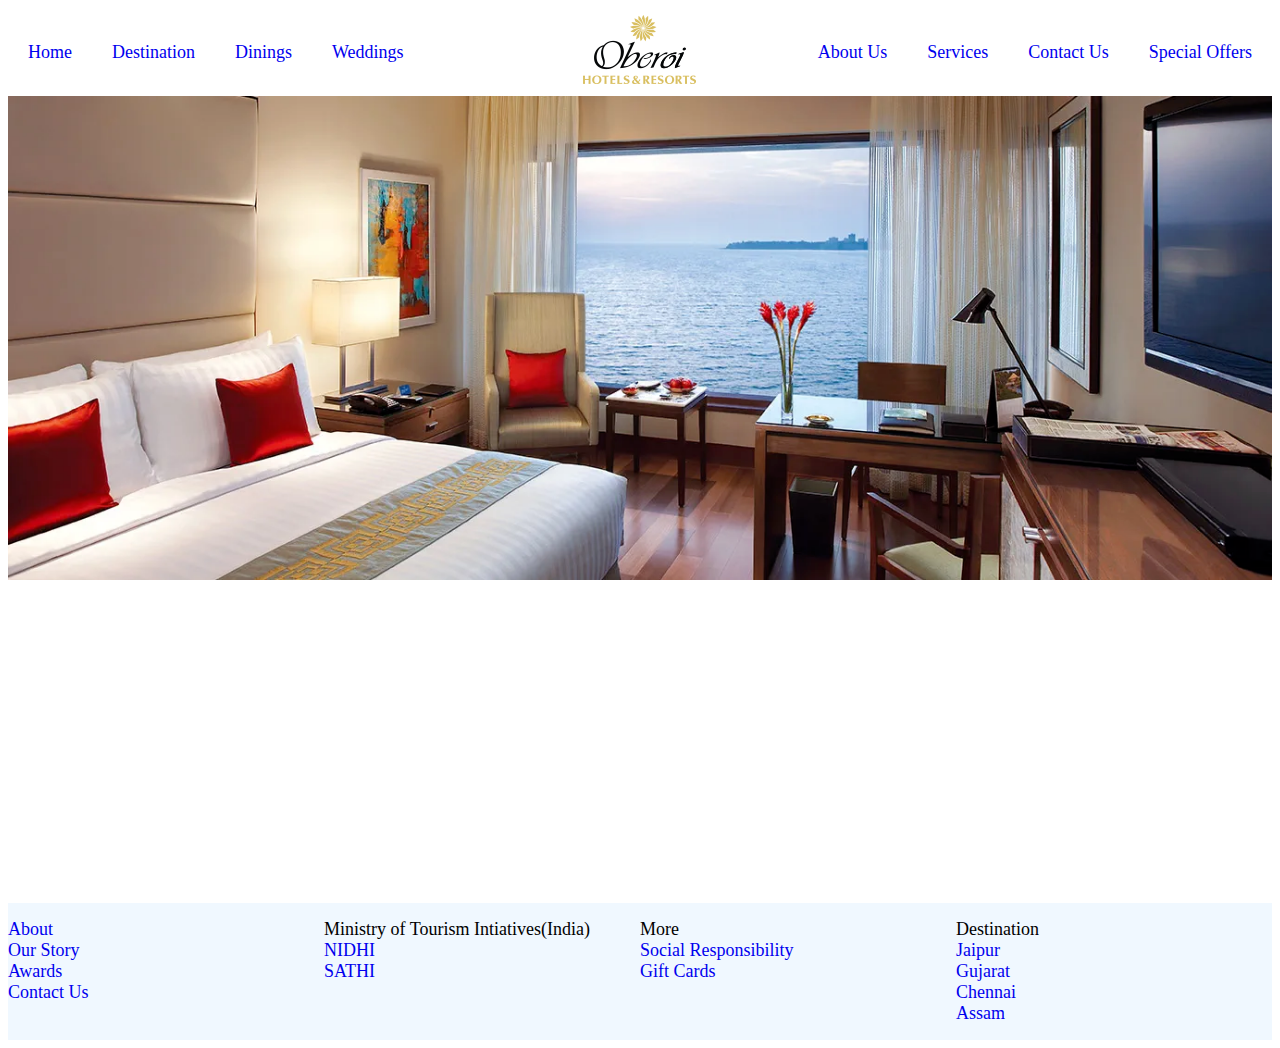
==== index.html @ 2071b641 "initial commit" ====
<!DOCTYPE html>
<html lang="en">
<head>
    <meta charset="UTF-8">
    <meta http-equiv="X-UA-Compatible" content="IE=edge">
    <meta name="viewport" content="width=device-width, initial-scale=1.0">
    <script src="./header.js"></script>
    <title>Document</title>
    <style>
        .banner img {
    width: 100%;
}
iframe {
    width: 100%;
}


    </style>


</head>
<body>
    <my-header></my-header>
    
    <div class="banner">
        <img src="1366x523-Mumbai-the-urban-escape.png">
        </div>
        
        <div>
        
        <iframe width="560" height="315" src="https://www.youtube.com/embed/fkfipfP7ZaA" title="YouTube video player" frameborder="0" allow="accelerometer; autoplay=1&mute=1; clipboard-write; encrypted-media; gyroscope; picture-in-picture" allowfullscreen></iframe>
        </div>

    <my-footer></my-footer>
</body>
</html>
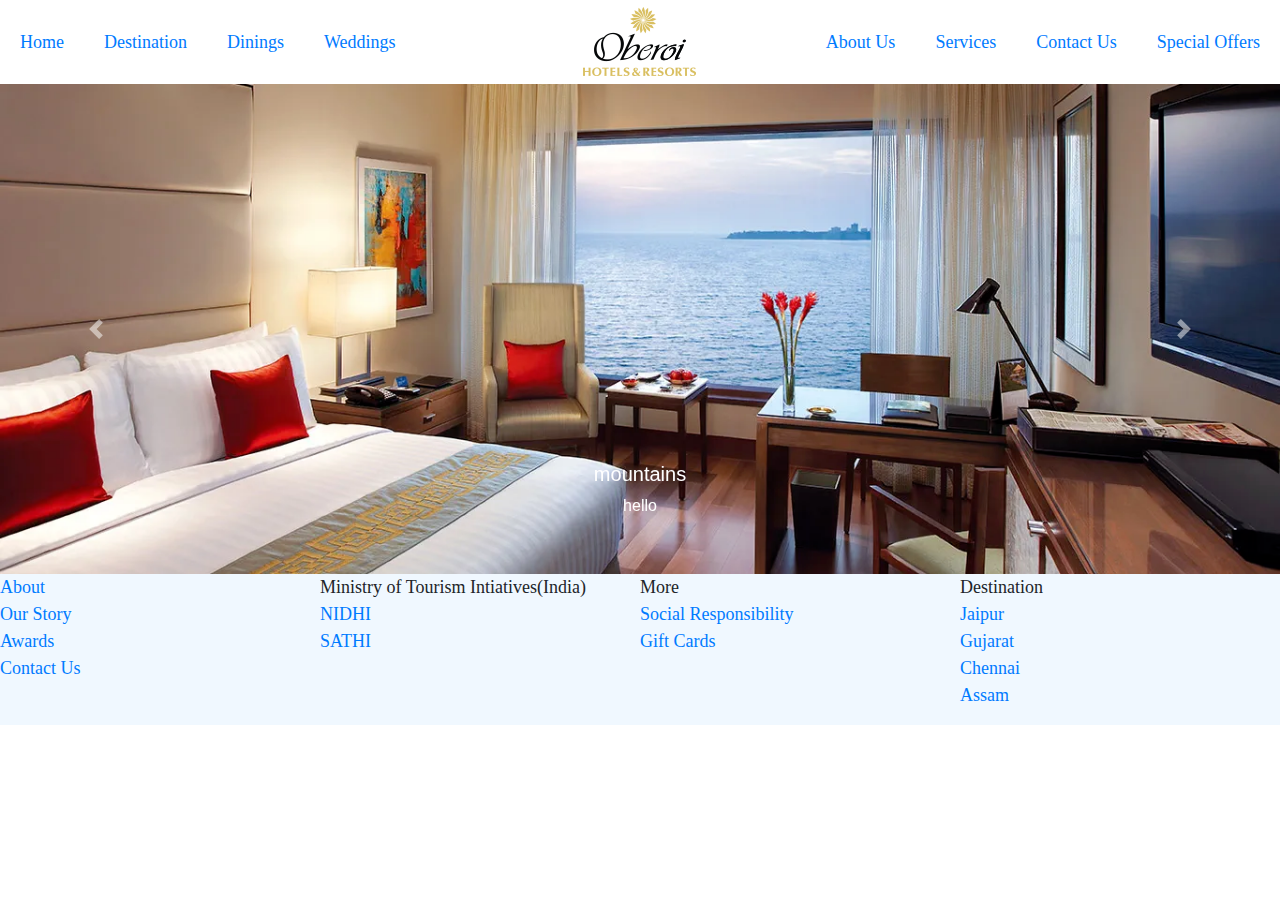
==== commit 527c2fe0: "modify" ====
--- a/index.html
+++ b/index.html
@@ -5,8 +5,14 @@
     <meta http-equiv="X-UA-Compatible" content="IE=edge">
     <meta name="viewport" content="width=device-width, initial-scale=1.0">
     <script src="./header.js"></script>
+    <link rel="stylesheet" href="https://maxcdn.bootstrapcdn.com/bootstrap/4.5.0/css/bootstrap.min.css">
+        <link rel="stylesheet" href="https://stackpath.bootstrapcdn.com/font-awesome/4.7.0/css/font-awesome.min.css">
+        <script src="https://ajax.googleapis.com/ajax/libs/jquery/3.5.1/jquery.min.js"></script>
+        <script src="https://cdnjs.cloudflare.com/ajax/libs/popper.js/1.16.0/umd/popper.min.js"></script>
+        <script src="https://maxcdn.bootstrapcdn.com/bootstrap/4.5.0/js/bootstrap.min.js"></script> 
+		
     <title>Document</title>
-    <style>
+   <!-- <style>
         .banner img {
     width: 100%;
 }
@@ -32,5 +38,65 @@
         </div>
 
     <my-footer></my-footer>
+</body>-->
+
+
+</head>
+<body>
+    <my-header></my-header>
+        <div class="carousel-slide" 
+             data-touch="true" 
+             id="mycarousel" 
+             data-ride="carousel">
+                <ol class="carousel-indicators">
+                    <li data-target="#mycarousel" data-slide-to="0"></li>
+                    <li data-target="#mycarousel" data-slide-to="1"></li>
+                    <li data-target="#mycarousel" data-slide-to="2"></li>
+                    <li data-target="#mycarousel" data-slide-to="3"></li>
+                    
+                </ol>
+                <div class="carousel-inner" data-interval="100">
+                    <div class="carousel-item active">
+                        <img src="1366x523-Mumbai-the-urban-escape.png " class="w-100">
+                        <div class="carousel-caption">
+                            <h5>mountains</h5>
+                            <p>hello</p>
+                        </div>
+                    </div>
+
+                    <div class="carousel-item ">
+                        <img src="1366x523-Mumbai-the-urban-escape.png " class="w-100">
+                        <div class="carousel-caption">
+                            <h5>lake</h5>
+                            <p>hello</p>
+                        </div>
+                    </div>
+
+                    <div class="carousel-item ">
+                        <img src="1366x523-Mumbai-the-urban-escape.png " class="w-100">
+                        <div class="carousel-caption">
+                            <h5>himalay</h5>
+                            <p>hello</p>
+                        </div>
+                    </div>
+
+                    <div class="carousel-item">
+                        <img src="1366x523-Mumbai-the-urban-escape.png " class="w-100">
+                        <div class="carousel-caption">
+                            <h5>waterfall</h5>
+                            <p>hello</p>
+                        </div>
+                    </div>
+
+                    <a href="#mycarousel" class="carousel-control-prev " data-slide="prev">
+                        <div class="carousel-control-prev-icon spa"></div>
+                        </a>
+                        <a href="#mycarousel" class="carousel-control-next" data-slide="next">
+                        <div class="carousel-control-next-icon spa"></div>
+                        </a>
+
+                </div>
+        </div>
+    <my-footer></my-footer>
 </body>
 </html>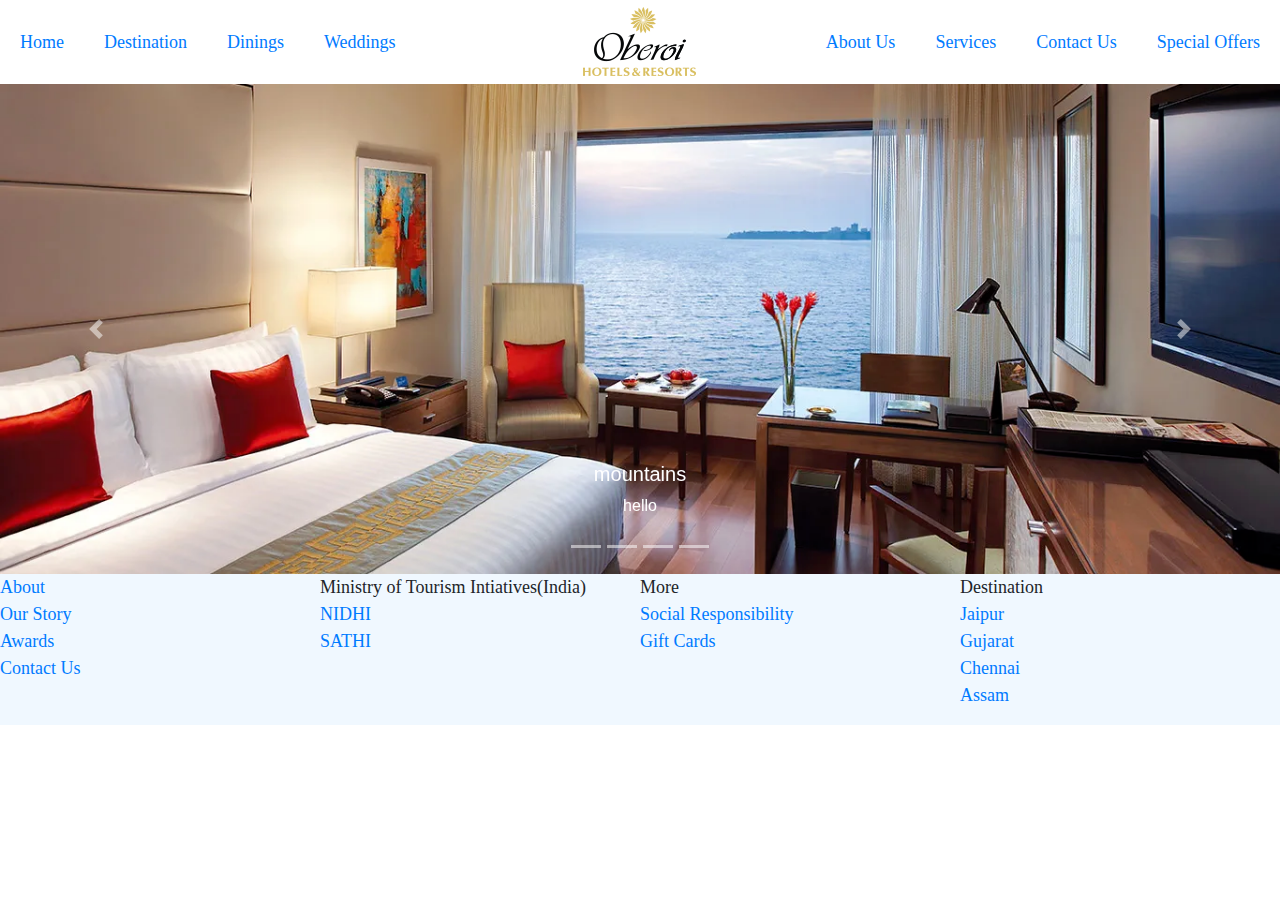
==== commit 25043877: "modify" ====
--- a/index.html
+++ b/index.html
@@ -44,18 +44,19 @@
 </head>
 <body>
     <my-header></my-header>
-        <div class="carousel-slide" 
+        <div class="carousel slide carousel-fade" 
              data-touch="true" 
              id="mycarousel" 
              data-ride="carousel">
-                <ol class="carousel-indicators">
-                    <li data-target="#mycarousel" data-slide-to="0"></li>
-                    <li data-target="#mycarousel" data-slide-to="1"></li>
-                    <li data-target="#mycarousel" data-slide-to="2"></li>
-                    <li data-target="#mycarousel" data-slide-to="3"></li>
-                    
-                </ol>
-                <div class="carousel-inner" data-interval="100">
+             <ol class="carousel-indicators">
+				<li data-target="#mycarousel" data-slide-to="0"></li>
+				<li data-target="#mycarousel" data-slide-to="1"></li>
+				<li data-target="#mycarousel" data-slide-to="2"></li>
+				<li data-target="#mycarousel" data-slide-to="3"></li>
+				
+			</ol>
+               
+                <div class="carousel-inner " data-interval="100">
                     <div class="carousel-item active">
                         <img src="1366x523-Mumbai-the-urban-escape.png " class="w-100">
                         <div class="carousel-caption">
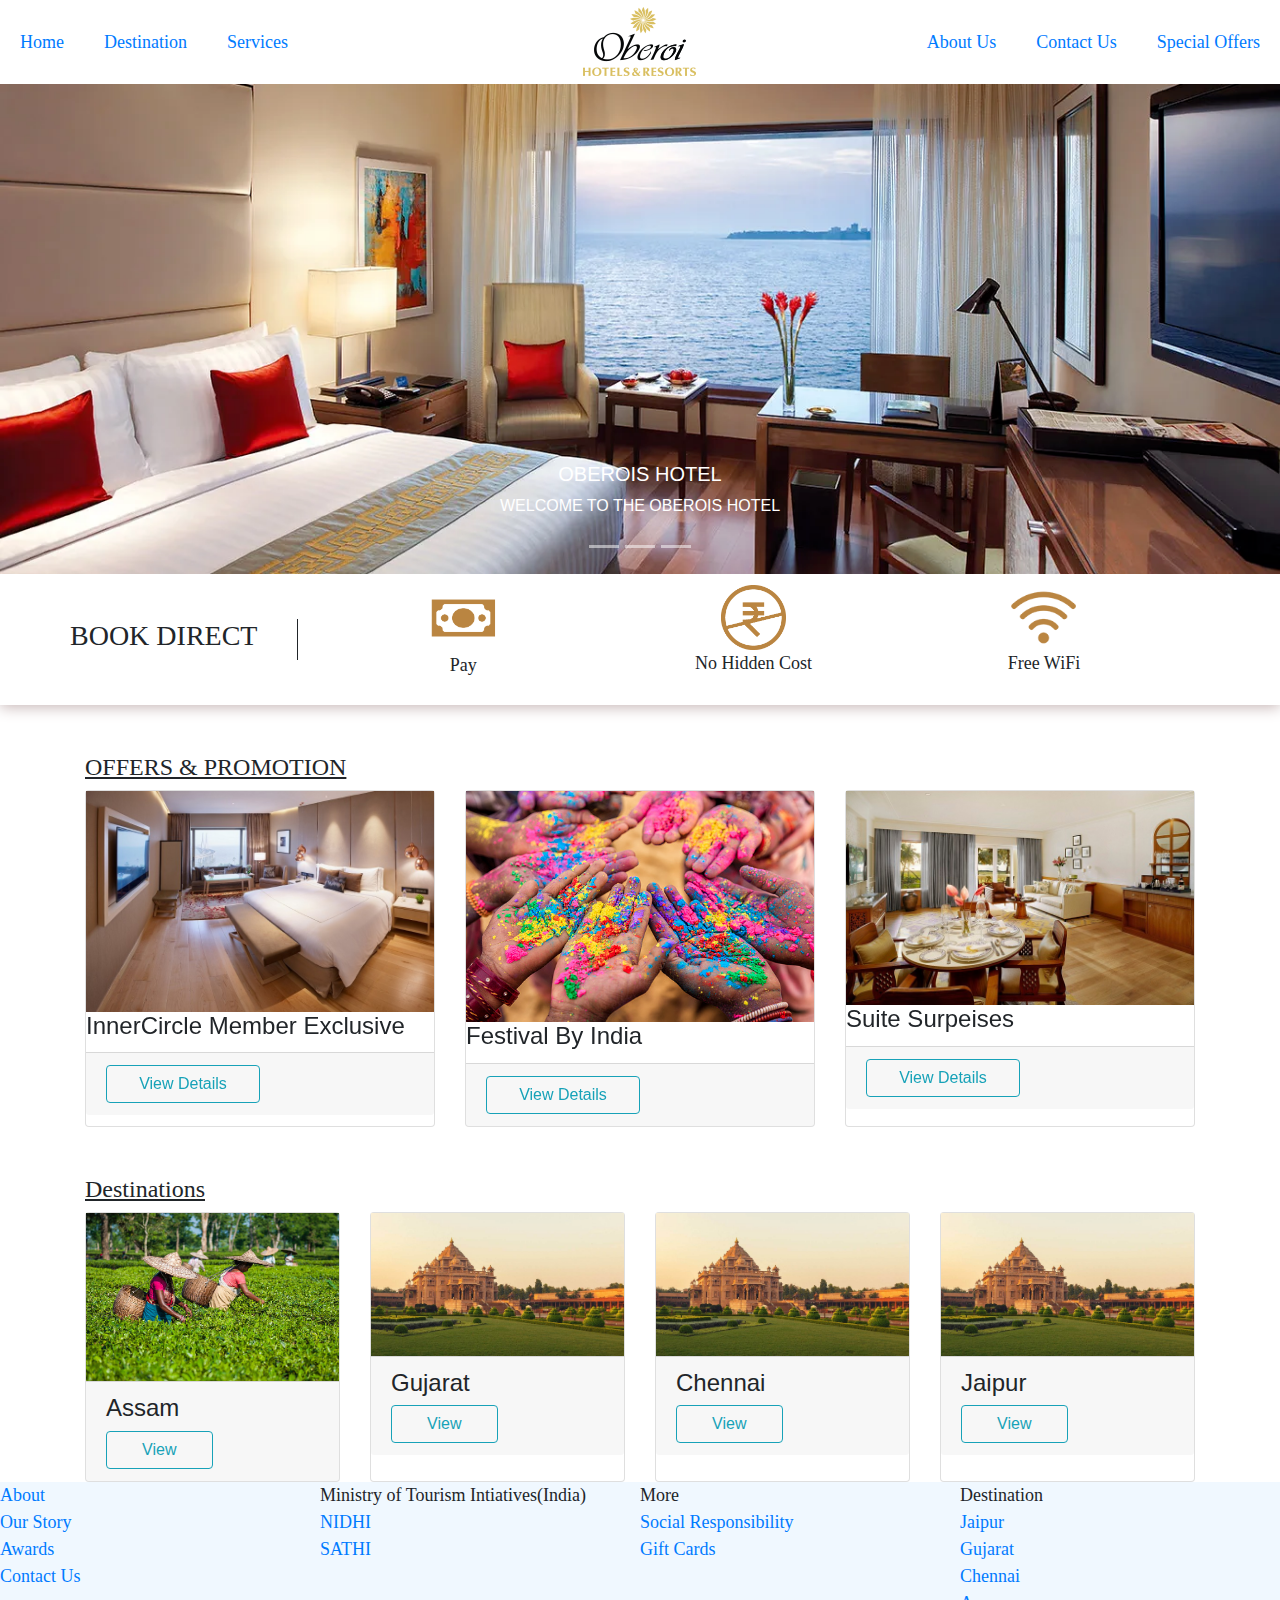
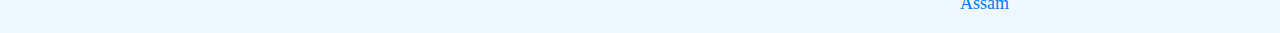
==== commit 07929c7c: "initial commit" ====
--- a/index.html
+++ b/index.html
@@ -12,6 +12,49 @@
         <script src="https://maxcdn.bootstrapcdn.com/bootstrap/4.5.0/js/bootstrap.min.js"></script> 
 		
     <title>Document</title>
+    <style>
+       h4, h3{
+            font-family:cursive;
+        }
+        
+
+.feature li {
+    display: flex;
+    flex-wrap: wrap;
+    align-items: center;
+    width: 33.3%;
+}
+
+.feature li span {
+    display: block;
+    width:100%;
+    text-align:center;
+}
+
+.feature li span img {
+    width: 100%;
+    max-width: 65px;
+    object-fit: contain;
+}
+
+.feature ul {
+    display: flex;
+    flex-wrap: wrap;
+    align-items: center;
+    padding: 0 20px;
+    
+}
+.container.w-100.mr-auto.ml-auto {
+    align-items: center;
+    padding:10px 0;
+}
+.container.w-100.mr-auto.ml-auto .heading {
+    width: 20%;
+}
+.container.w-100.mr-auto.ml-auto .feature {
+    width: 80%;
+}
+    </style>
    <!-- <style>
         .banner img {
     width: 100%;
@@ -52,7 +95,7 @@
 				<li data-target="#mycarousel" data-slide-to="0"></li>
 				<li data-target="#mycarousel" data-slide-to="1"></li>
 				<li data-target="#mycarousel" data-slide-to="2"></li>
-				<li data-target="#mycarousel" data-slide-to="3"></li>
+				
 				
 			</ol>
                
@@ -60,43 +103,158 @@
                     <div class="carousel-item active">
                         <img src="1366x523-Mumbai-the-urban-escape.png " class="w-100">
                         <div class="carousel-caption">
-                            <h5>mountains</h5>
-                            <p>hello</p>
+                            <h5>OBEROIS HOTEL</h5>
+                            <p>WELCOME TO THE OBEROIS HOTEL</p>
                         </div>
                     </div>
 
                     <div class="carousel-item ">
-                        <img src="1366x523-Mumbai-the-urban-escape.png " class="w-100">
+                        <img src="imageindex2.jpg" class="w-100">
                         <div class="carousel-caption">
-                            <h5>lake</h5>
-                            <p>hello</p>
+                            <h5>RECOGNISE AS NUMBER 1 HOTEL</h5>
+                            <p>WORLD BEST HOTEL AWARD</p>
                         </div>
                     </div>
 
                     <div class="carousel-item ">
-                        <img src="1366x523-Mumbai-the-urban-escape.png " class="w-100">
+                        <img src="imageindex3.jpg" class="w-100">
                         <div class="carousel-caption">
-                            <h5>himalay</h5>
-                            <p>hello</p>
+                            <h5>HOME AWAY FROM HOME</h5>
+                           
                         </div>
                     </div>
 
-                    <div class="carousel-item">
-                        <img src="1366x523-Mumbai-the-urban-escape.png " class="w-100">
-                        <div class="carousel-caption">
-                            <h5>waterfall</h5>
-                            <p>hello</p>
-                        </div>
-                    </div>
-
-                    <a href="#mycarousel" class="carousel-control-prev " data-slide="prev">
-                        <div class="carousel-control-prev-icon spa"></div>
-                        </a>
-                        <a href="#mycarousel" class="carousel-control-next" data-slide="next">
-                        <div class="carousel-control-next-icon spa"></div>
-                        </a>
+                    
+                   
 
                 </div>
+        </div>
+        
+        <div class="booking-wrapper" style="box-shadow: 0 2px 14px #c5b3b3; ">
+            <div class="container w-100 mr-auto ml-auto"style="display:flex">
+                <div class="heading " style="border-right:1px solid">
+                    <h3>BOOK DIRECT</h3>
+                </div>
+                <div class="feature">
+                    <ul>
+                        <li>
+                            
+                                <span class="image1 ">
+                                    <img src="pay.png">
+                                </span>
+                                <span class="text">Pay</span>
+                            
+                        </li>
+                        <li>
+                            
+                            <span class="image1 ">
+                                <img src="nohiddencost.png">
+                            </span>
+                            <span class="text">No Hidden Cost</span>
+                        
+                    </li>
+                    <li>
+                            
+                        <span class="image1 ">
+                            <img src="wifi.png">
+                        </span>
+                        <span class="text">Free WiFi</span>
+                    
+                </li>
+                    </ul>
+                </div>
+            </div>
+        </div>
+        <div class="container mt-5">
+            <h4><u>OFFERS & PROMOTION</u></h4>
+            <div class="carousel-inner"data-interval="100">
+                <div class="carousel-item active">
+					<div class="card-deck">
+						<div class="card w-25 ">
+							<div classs="card-body">
+							    <img src="imageindex6.jpeg" class="w-100">
+                                <p class="h4 card-title">InnerCircle Member Exclusive</p>
+							    </div>
+							<div class="card-footer">
+							    <a href="#" class="btn btn-outline-info btn-block w-50">View Details</a>
+							</div>
+						</div>
+						<div class="card w-25 ">
+							<div classs="card-body">
+						       
+						<img src="imageindex5.jpg" class="w-100">
+                        <p class="h4 card-title">Festival By India</p>
+						</div>
+						<div class="card-footer">
+				<a href="festival.html" class="btn btn-outline-info btn-block w-50">View Details</a>
+				
+				</div>
+				</div>
+				<div class="card w-25 ">
+				<div classs="card-body">
+                    <img src="imageindex7.jpeg" class="w-100">
+                    <p class="h4 card-title">Suite Surpeises</p>
+				</div>
+				<div class="card-footer">
+                    <a href="#" class="btn btn-outline-info btn-block w-50">View Details</a>
+				</div>
+				</div>
+				</div>
+				</div>
+                
+            </div>
+        </div>
+
+        <div class="container mt-5">
+            <h4><u>Destinations</u></h4>
+            
+					<div class="card-deck">
+						<div class="card w-25 ">
+							<div classs="card-body">
+							    <img src="assam.jpg" class="w-100">
+                                
+							 </div>
+							<div class="card-footer">
+                                <p class="h4">Assam</p> <a href="assam.html" class="btn btn-outline-info btn-block w-50">View </a>
+							</div>
+						</div>
+						<div class="card w-25 ">
+							<div classs="card-body">
+						       
+						    <img src="gujarat1.jpg" class="w-100">
+                        
+						    </div>
+						    <div class="card-footer">
+                             <p class="h4">Gujarat</p>   <a href="gujarat.html" class="btn btn-outline-info btn-block w-50">View </a>
+				            </div>
+				        </div>
+                        <div class="card w-25 ">
+							<div classs="card-body">
+						       
+						    <img src="gujarat1.jpg" class="w-100">
+                        
+						    </div>
+						    <div class="card-footer">
+                             <p class="h4">Chennai</p>   <a href="chennai.html" class="btn btn-outline-info btn-block w-50">View </a>
+				            </div>
+				        </div>
+                        <div class="card w-25 ">
+							<div classs="card-body">
+						       
+						    <img src="gujarat1.jpg" class="w-100">
+                        
+						    </div>
+						    <div class="card-footer">
+                             <p class="h4">Jaipur</p>   <a href="jaipur.html" class="btn btn-outline-info btn-block w-50">View </a>
+				            </div>
+				        </div>
+                        
+				    </div>
+				
+				</div>
+			</div>
+              </div>  
+            </div>
         </div>
     <my-footer></my-footer>
 </body>
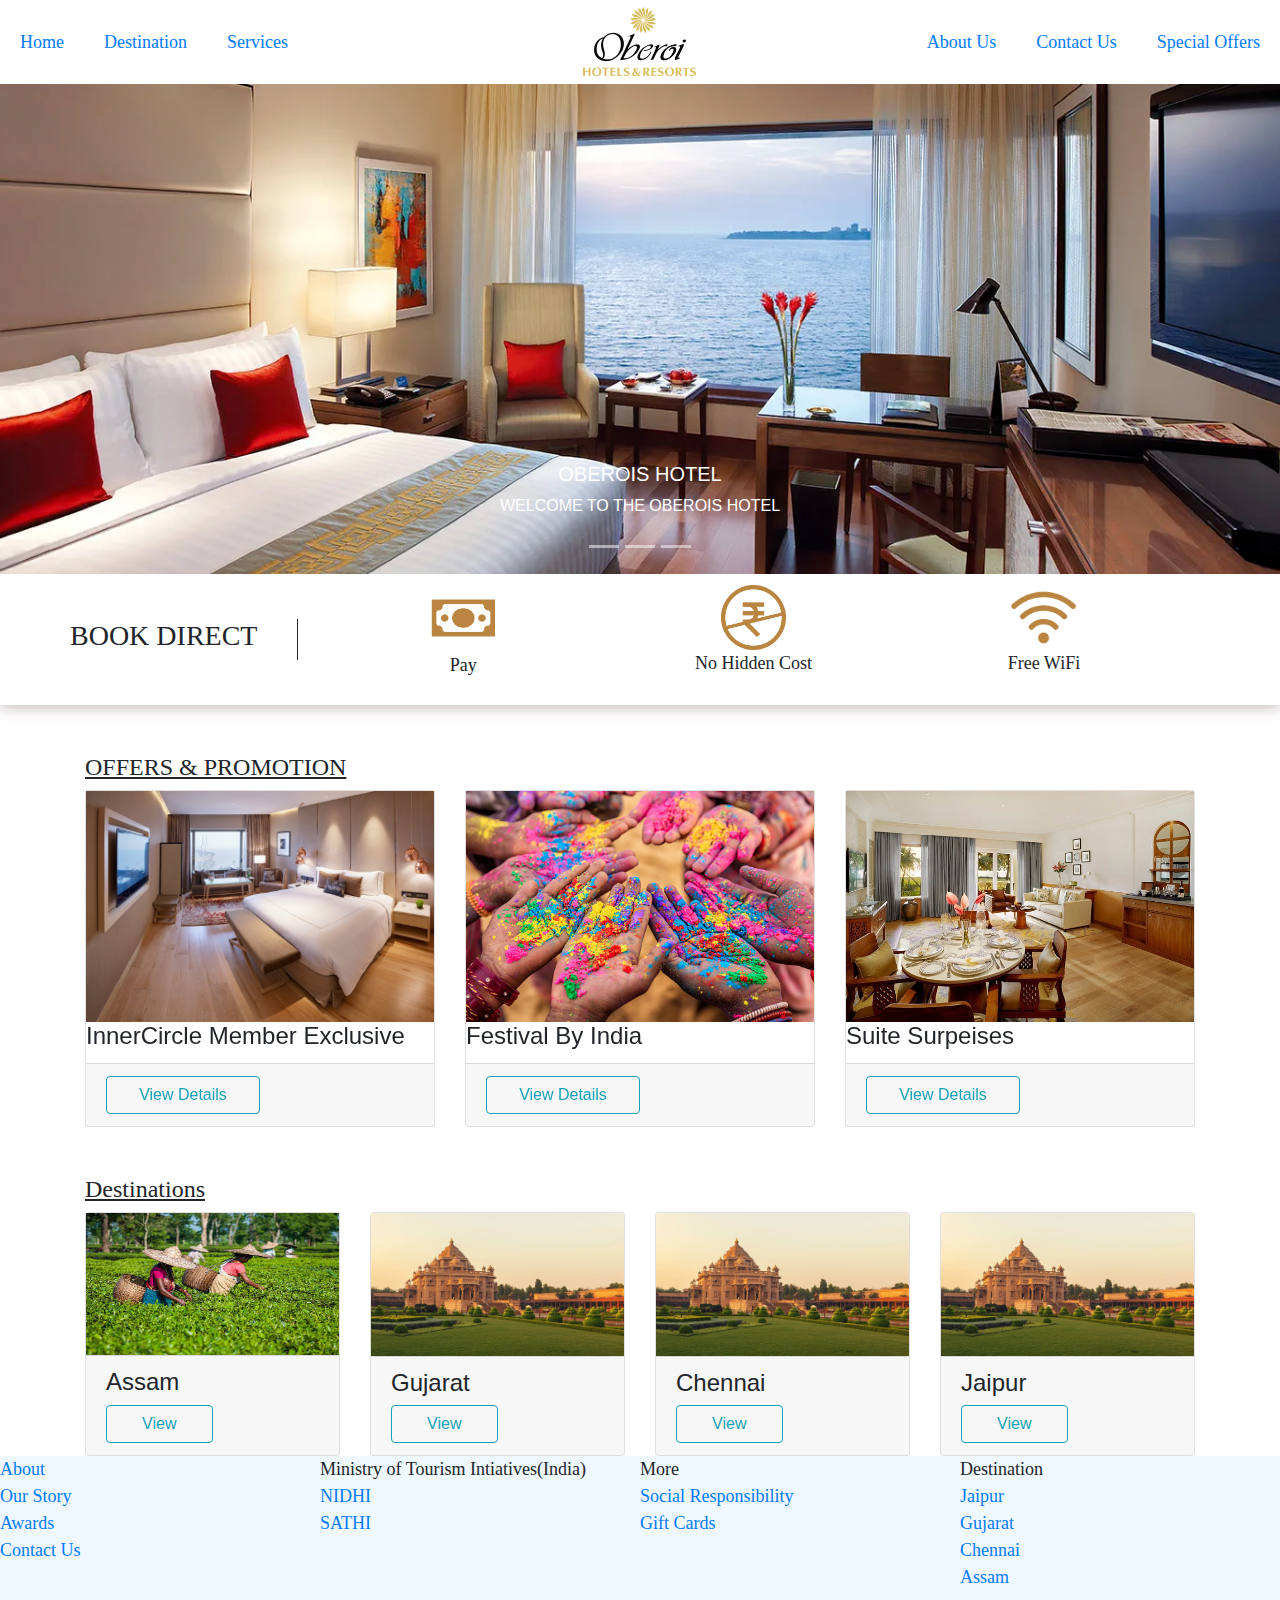
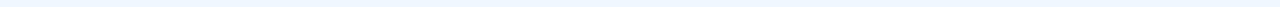
==== commit b8e4d70c: "initial commit" ====
--- a/index.html
+++ b/index.html
@@ -109,7 +109,7 @@
                     </div>
 
                     <div class="carousel-item ">
-                        <img src="imageindex2.jpg" class="w-100">
+                        <img src="imageindex2.jpg"height="516px" class="w-100">
                         <div class="carousel-caption">
                             <h5>RECOGNISE AS NUMBER 1 HOTEL</h5>
                             <p>WORLD BEST HOTEL AWARD</p>
@@ -117,7 +117,7 @@
                     </div>
 
                     <div class="carousel-item ">
-                        <img src="imageindex3.jpg" class="w-100">
+                        <img src="imageindex3.jpg"height="516px" class="w-100">
                         <div class="carousel-caption">
                             <h5>HOME AWAY FROM HOME</h5>
                            
@@ -172,7 +172,7 @@
 					<div class="card-deck">
 						<div class="card w-25 ">
 							<div classs="card-body">
-							    <img src="imageindex6.jpeg" class="w-100">
+							    <img src="imageindex6.jpeg"height="231px" class="w-100">
                                 <p class="h4 card-title">InnerCircle Member Exclusive</p>
 							    </div>
 							<div class="card-footer">
@@ -192,7 +192,7 @@
 				</div>
 				<div class="card w-25 ">
 				<div classs="card-body">
-                    <img src="imageindex7.jpeg" class="w-100">
+                    <img src="imageindex7.jpeg" height="231px"class="w-100">
                     <p class="h4 card-title">Suite Surpeises</p>
 				</div>
 				<div class="card-footer">
@@ -211,7 +211,7 @@
 					<div class="card-deck">
 						<div class="card w-25 ">
 							<div classs="card-body">
-							    <img src="assam.jpg" class="w-100">
+							    <img src="assam.jpg" height="142px" class="w-100">
                                 
 							 </div>
 							<div class="card-footer">
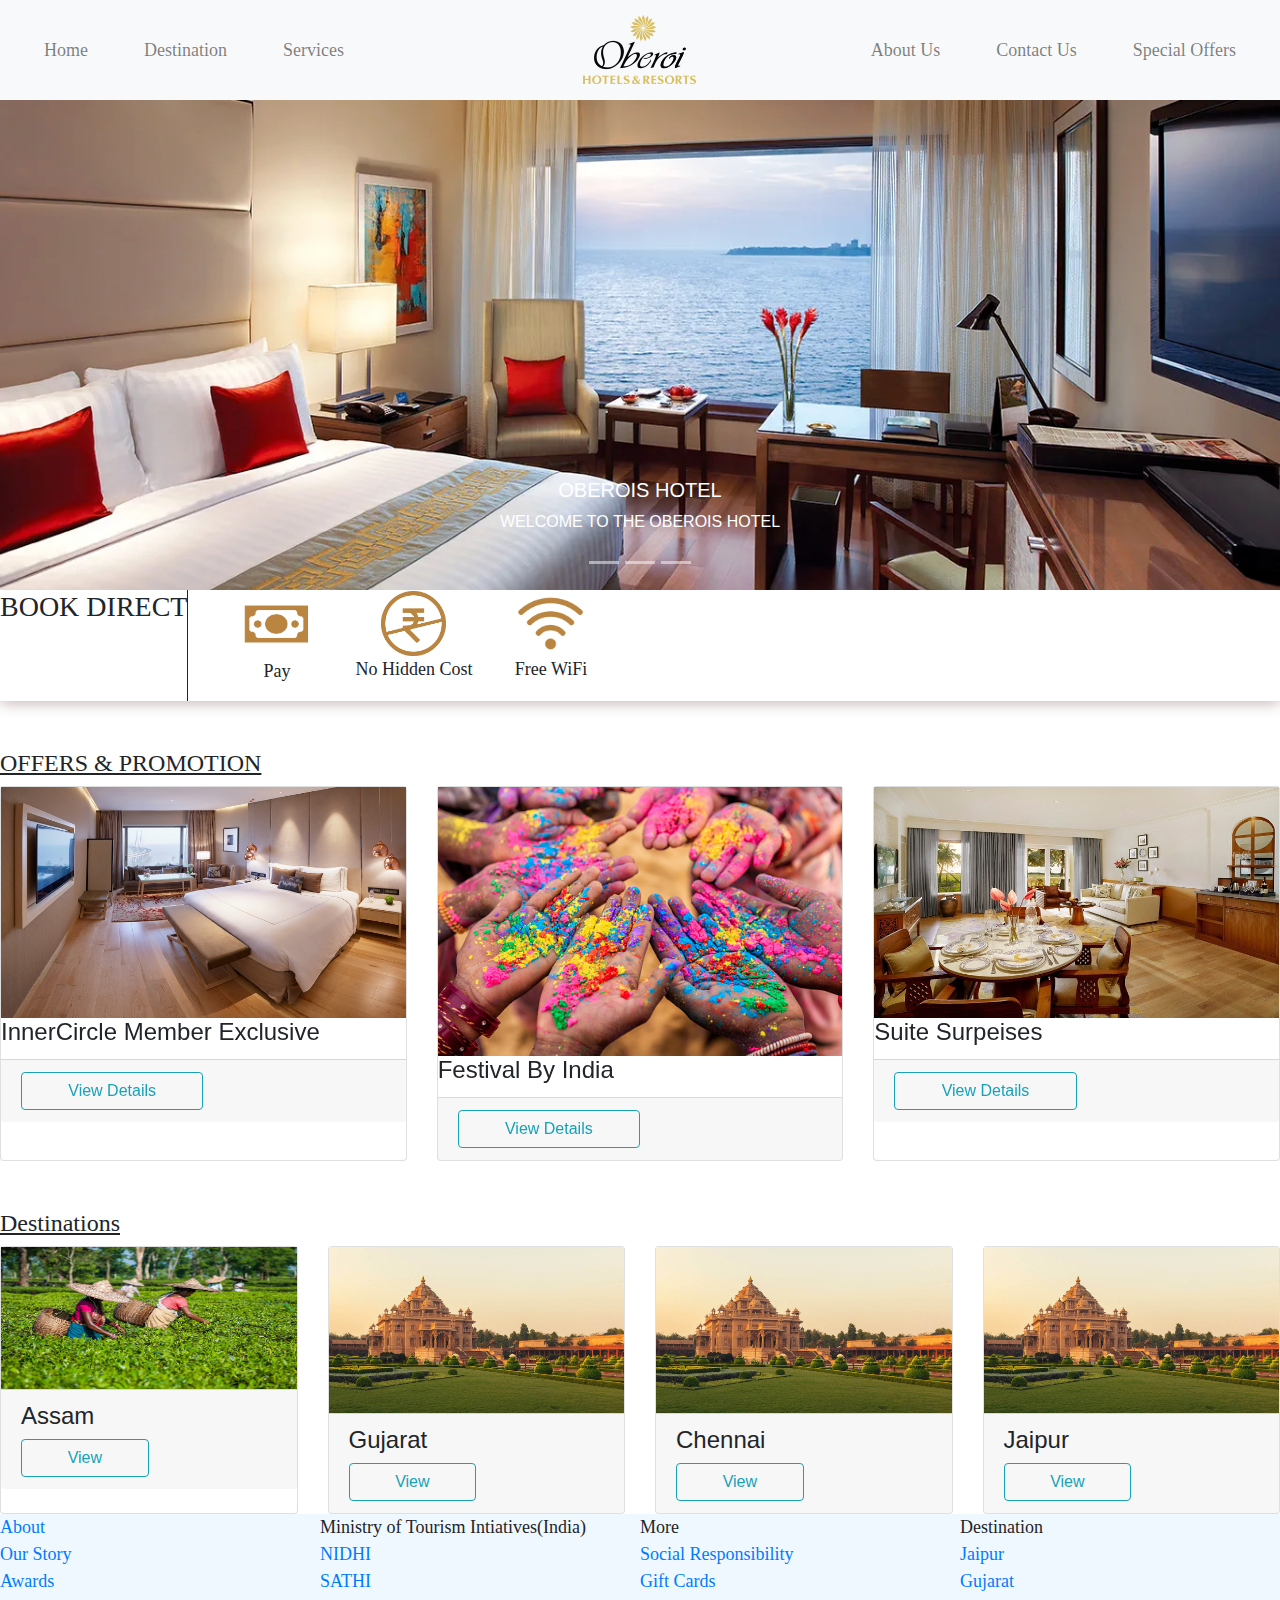
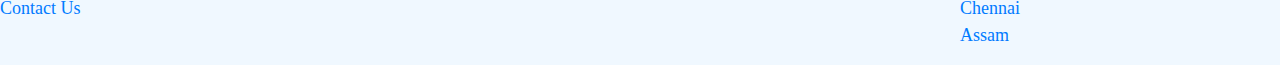
==== commit fb2dd10d: "initial commit" ====
--- a/index.html
+++ b/index.html
@@ -87,7 +87,7 @@
 </head>
 <body>
     <my-header></my-header>
-        <div class="carousel slide carousel-fade" 
+        <div class="container-xxl carousel slide carousel-fade " 
              data-touch="true" 
              id="mycarousel" 
              data-ride="carousel">
@@ -131,7 +131,7 @@
         </div>
         
         <div class="booking-wrapper" style="box-shadow: 0 2px 14px #c5b3b3; ">
-            <div class="container w-100 mr-auto ml-auto"style="display:flex">
+            <div class="container-xxl w-100 mr-auto ml-auto"style="display:flex">
                 <div class="heading " style="border-right:1px solid">
                     <h3>BOOK DIRECT</h3>
                 </div>
@@ -165,7 +165,7 @@
                 </div>
             </div>
         </div>
-        <div class="container mt-5">
+        <div class="container-xxl mt-5">
             <h4><u>OFFERS & PROMOTION</u></h4>
             <div class="carousel-inner"data-interval="100">
                 <div class="carousel-item active">
@@ -205,7 +205,7 @@
             </div>
         </div>
 
-        <div class="container mt-5">
+        <div class="container-xxl mt-5">
             <h4><u>Destinations</u></h4>
             
 					<div class="card-deck">
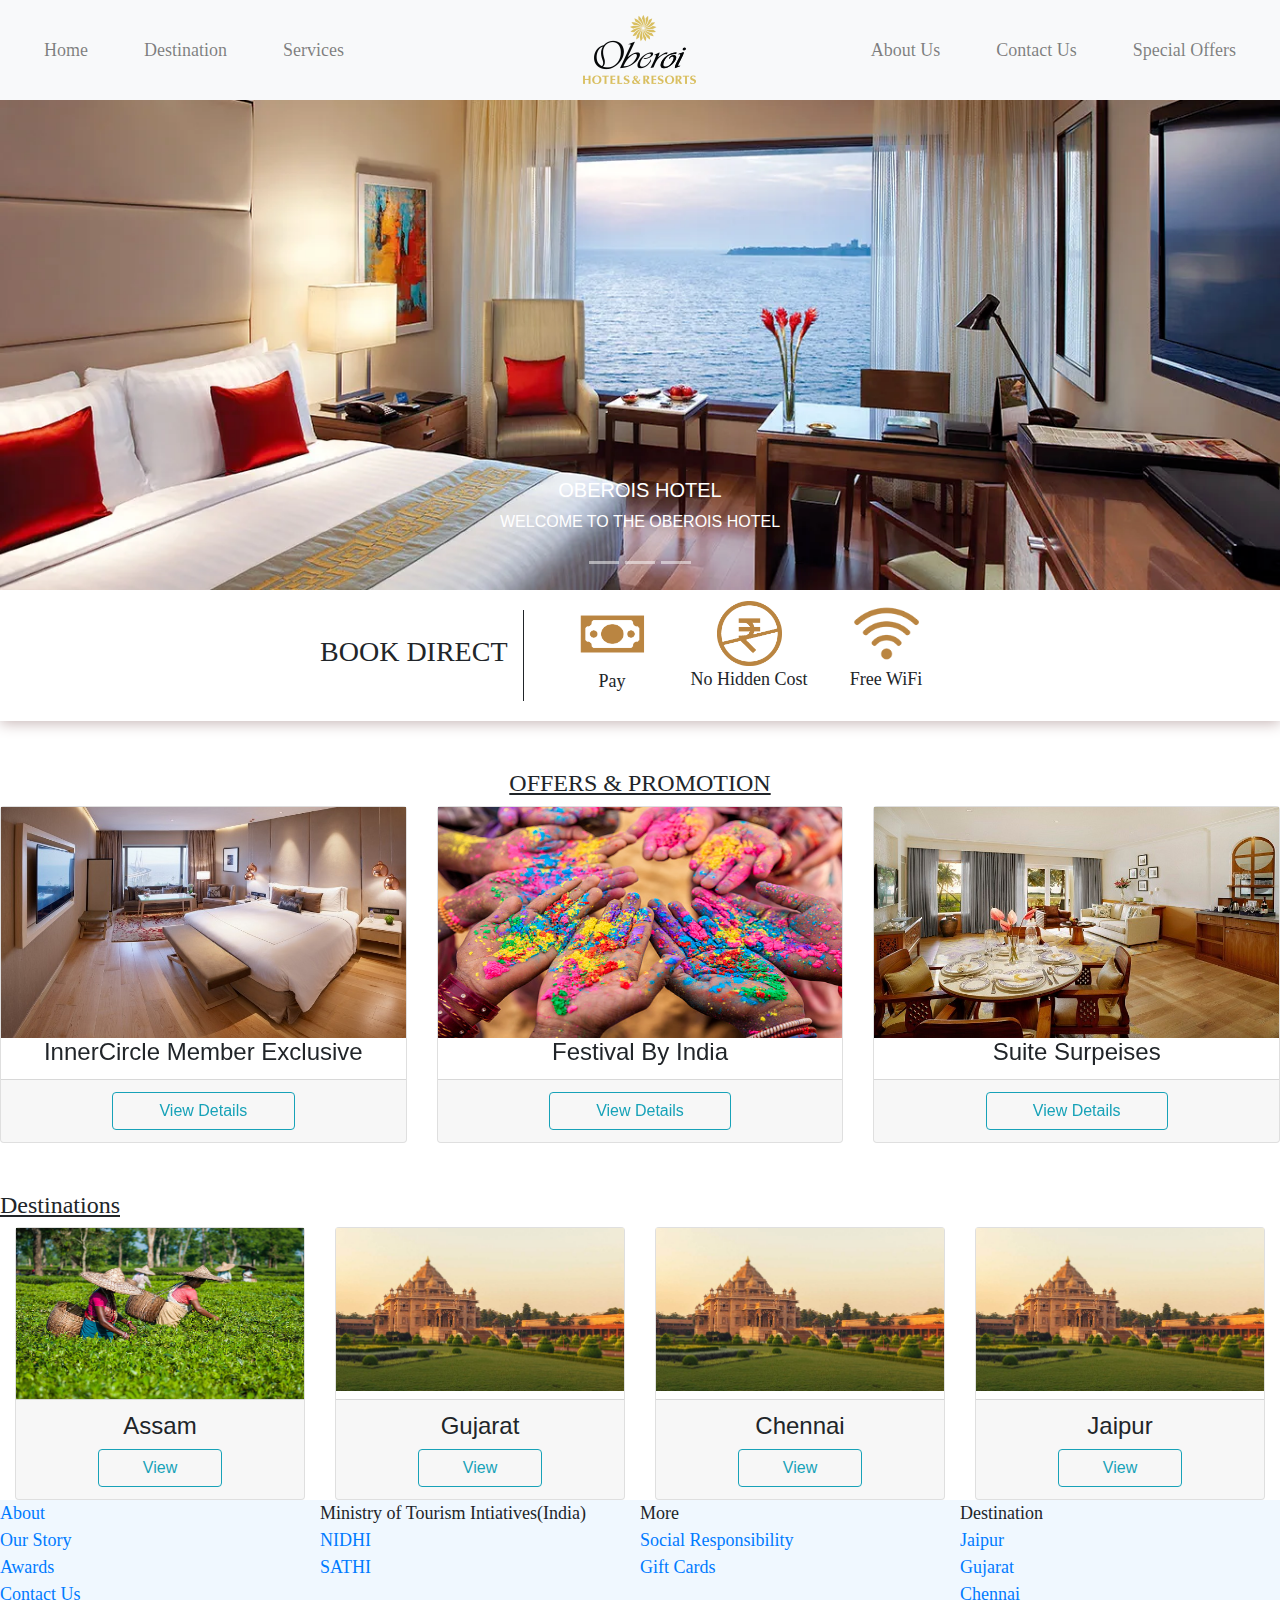
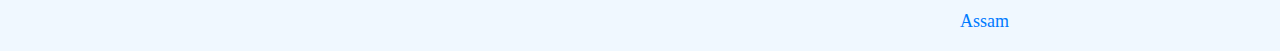
==== commit 38f17f82: "initial commit" ====
--- a/index.html
+++ b/index.html
@@ -13,6 +13,8 @@
 		
     <title>Document</title>
     <style>
+ 
+        
        h4, h3{
             font-family:cursive;
         }
@@ -54,40 +56,41 @@
 .container.w-100.mr-auto.ml-auto .feature {
     width: 80%;
 }
+.images{
+    height:516px;
+}
+.booking-wrapper {
+    padding: 10px 0;
+}
+
+.booking-wrapper .w-100.mr-auto.ml-auto {
+    justify-content: center;
+    align-items: center;
+}
+
+.booking-wrapper .heading {
+    padding: 25px 15px;
+}
+.card-body {
+    
+    flex: 1 1 auto;
+    min-height: 1px;
+    padding:0;
+}
+.btn{
+    margin:0 auto;
+}
+   
+
     </style>
-   <!-- <style>
-        .banner img {
-    width: 100%;
-}
-iframe {
-    width: 100%;
-}
-
-
-    </style>
 
 
 </head>
+
 <body>
     <my-header></my-header>
     
-    <div class="banner">
-        <img src="1366x523-Mumbai-the-urban-escape.png">
-        </div>
-        
-        <div>
-        
-        <iframe width="560" height="315" src="https://www.youtube.com/embed/fkfipfP7ZaA" title="YouTube video player" frameborder="0" allow="accelerometer; autoplay=1&mute=1; clipboard-write; encrypted-media; gyroscope; picture-in-picture" allowfullscreen></iframe>
-        </div>
-
-    <my-footer></my-footer>
-</body>-->
-
-
-</head>
-<body>
-    <my-header></my-header>
-        <div class="container-xxl carousel slide carousel-fade " 
+        <div class="  carousel slide carousel-fade " 
              data-touch="true" 
              id="mycarousel" 
              data-ride="carousel">
@@ -100,7 +103,7 @@
 			</ol>
                
                 <div class="carousel-inner " data-interval="100">
-                    <div class="carousel-item active">
+                    <div class="carousel-item  active">
                         <img src="1366x523-Mumbai-the-urban-escape.png " class="w-100">
                         <div class="carousel-caption">
                             <h5>OBEROIS HOTEL</h5>
@@ -109,7 +112,7 @@
                     </div>
 
                     <div class="carousel-item ">
-                        <img src="imageindex2.jpg"height="516px" class="w-100">
+                        <img src="imageindex2.jpg"  class=" images w-100">
                         <div class="carousel-caption">
                             <h5>RECOGNISE AS NUMBER 1 HOTEL</h5>
                             <p>WORLD BEST HOTEL AWARD</p>
@@ -117,7 +120,7 @@
                     </div>
 
                     <div class="carousel-item ">
-                        <img src="imageindex3.jpg"height="516px" class="w-100">
+                        <img src="imageindex3.jpg"  class=" images w-100">
                         <div class="carousel-caption">
                             <h5>HOME AWAY FROM HOME</h5>
                            
@@ -130,12 +133,13 @@
                 </div>
         </div>
         
-        <div class="booking-wrapper" style="box-shadow: 0 2px 14px #c5b3b3; ">
-            <div class="container-xxl w-100 mr-auto ml-auto"style="display:flex">
+        
+        <div class="booking-wrapper " style="box-shadow: 0 2px 14px #c5b3b3; ">
+            <div class="  w-100 mr-auto ml-auto"style="display:flex">
                 <div class="heading " style="border-right:1px solid">
                     <h3>BOOK DIRECT</h3>
                 </div>
-                <div class="feature">
+                <div class="feature ">
                     <ul>
                         <li>
                             
@@ -165,38 +169,39 @@
                 </div>
             </div>
         </div>
-        <div class="container-xxl mt-5">
-            <h4><u>OFFERS & PROMOTION</u></h4>
+        <div class=" mt-5">
+            <h4 class="text-center"><u>OFFERS & PROMOTION</u></h4>
             <div class="carousel-inner"data-interval="100">
                 <div class="carousel-item active">
 					<div class="card-deck">
 						<div class="card w-25 ">
-							<div classs="card-body">
+							<div class="card-body">
 							    <img src="imageindex6.jpeg"height="231px" class="w-100">
-                                <p class="h4 card-title">InnerCircle Member Exclusive</p>
+                                <p class="h4 card-title text-center">InnerCircle Member Exclusive</p>
 							    </div>
 							<div class="card-footer">
 							    <a href="#" class="btn btn-outline-info btn-block w-50">View Details</a>
 							</div>
 						</div>
 						<div class="card w-25 ">
-							<div classs="card-body">
-						       
-						<img src="imageindex5.jpg" class="w-100">
-                        <p class="h4 card-title">Festival By India</p>
+							<div class="card-body">
+						       
+						<img src="imageindex5.jpg" height="231px" class="w-100">
+                        <p class="h4 card-title text-center">Festival By India</p>
 						</div>
 						<div class="card-footer">
-				<a href="festival.html" class="btn btn-outline-info btn-block w-50">View Details</a>
+				<a href="festival.html" class="btn btn-outline-info btn-block w-50 ">View Details</a>
 				
 				</div>
 				</div>
 				<div class="card w-25 ">
-				<div classs="card-body">
+				<div class="card-body">
                     <img src="imageindex7.jpeg" height="231px"class="w-100">
-                    <p class="h4 card-title">Suite Surpeises</p>
+                    <p class="h4 card-title text-center">Suite Surpeises</p>
+                    
 				</div>
 				<div class="card-footer">
-                    <a href="#" class="btn btn-outline-info btn-block w-50">View Details</a>
+                    <a href="#" class="btn btn-outline-info btn-block w-50 ">View Details</a>
 				</div>
 				</div>
 				</div>
@@ -208,44 +213,44 @@
         <div class="container-xxl mt-5">
             <h4><u>Destinations</u></h4>
             
-					<div class="card-deck">
-						<div class="card w-25 ">
-							<div classs="card-body">
-							    <img src="assam.jpg" height="142px" class="w-100">
+					<div class="card-deck mr-0 ml-0">
+						<div class="card w-25 ">
+							<div class="card-body">
+							    <img src="assam.jpg" height="171px" class="w-100">
                                 
 							 </div>
 							<div class="card-footer">
-                                <p class="h4">Assam</p> <a href="assam.html" class="btn btn-outline-info btn-block w-50">View </a>
+                                <p class="h4 text-center">Assam</p> <a href="assam.html" class="btn btn-outline-info btn-block w-50">View </a>
 							</div>
 						</div>
 						<div class="card w-25 ">
-							<div classs="card-body">
+							<div class="card-body">
 						       
 						    <img src="gujarat1.jpg" class="w-100">
                         
 						    </div>
 						    <div class="card-footer">
-                             <p class="h4">Gujarat</p>   <a href="gujarat.html" class="btn btn-outline-info btn-block w-50">View </a>
+                             <p class="h4 text-center">Gujarat</p>   <a href="gujarat.html" class="btn btn-outline-info btn-block w-50">View </a>
 				            </div>
 				        </div>
                         <div class="card w-25 ">
-							<div classs="card-body">
+							<div class="card-body">
 						       
 						    <img src="gujarat1.jpg" class="w-100">
                         
 						    </div>
 						    <div class="card-footer">
-                             <p class="h4">Chennai</p>   <a href="chennai.html" class="btn btn-outline-info btn-block w-50">View </a>
+                             <p class="h4 text-center">Chennai</p>   <a href="chennai.html" class="btn btn-outline-info btn-block w-50">View </a>
 				            </div>
 				        </div>
                         <div class="card w-25 ">
-							<div classs="card-body">
+							<div class="card-body">
 						       
 						    <img src="gujarat1.jpg" class="w-100">
                         
 						    </div>
 						    <div class="card-footer">
-                             <p class="h4">Jaipur</p>   <a href="jaipur.html" class="btn btn-outline-info btn-block w-50">View </a>
+                             <p class="h4 text-center">Jaipur</p>   <a href="jaipur.html" class="btn btn-outline-info btn-block w-50">View </a>
 				            </div>
 				        </div>
                         
